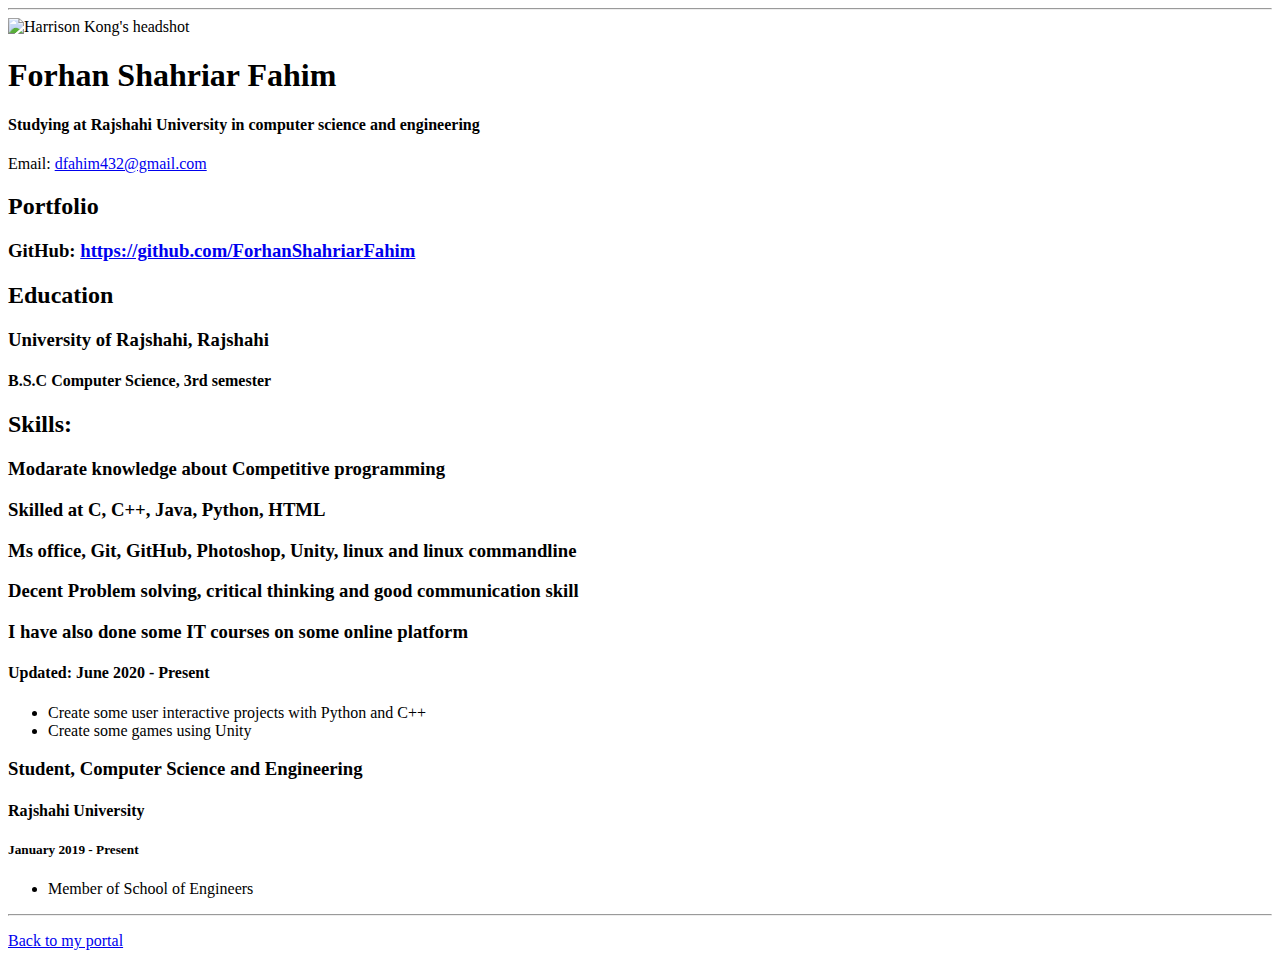
==== resume.html @ 5ffe120a "Add files via upload" ====
<!doctype html>

<!-- this is a comment for human! -->

<html lang="en">

  <header>
    <title>Forhan Shahriar Fahim's Resume</title>
    <link rel="stylesheet" href="css/master.css">
    <link rel="FaviconIcon" href="favicon.ico" type="image/x-icon">
    <link rel="shortcut" href="favicon.ico" type="image/x-icon">
    <mate name="viewport" content="widht=device-width, initial-scale=1, shrink-to-fit=no">
    <mate name="name" content = "Forhan shahriar Fahim's Portal">
    <mate name="robots" content="noindex, nofollow">
  </header>

  <body>
    <hr>

    <img src="images/headshot.jpg" alt="Harrison Kong's headshot" width="20%">

    <h1>Forhan Shahriar Fahim</h1>
    <h4>Studying at Rajshahi University in computer science and engineering</h4>

    <p>Email: <a href="mailto:dfahim432@gmail.com" target="_blank">dfahim432@gmail.com</a></p>
    <!-- don't post physical address, personal phone number or other personal information on the web! -->

    <h2>Portfolio</h2>
      <h3>GitHub: <a href="https://github.com/ForhanShahriarFahim" target="_blank">https://github.com/ForhanShahriarFahim</a></h3>
      <!--<h3>Linked In: <a href="https//:www.linkedin.com/in/forhan-shahriar-fahim-9b5047179/" target="_blank">https://www.linkedin.com/in/forhan-shahriar-fahim-9b5047179/</a></h3>-->
    <h2>Education</h2>

    <h3>University of Rajshahi, Rajshahi</h3>
    <h4>B.S.C Computer Science, 3rd semester</h4>

    <h2>Skills:</h2>
    <h3>Modarate knowledge about Competitive programming</h3>
    <h3>Skilled at C, C++, Java, Python, HTML</h3>
    <h3>Ms office, Git, GitHub, Photoshop, Unity, linux and linux commandline</h3>
    <h3>Decent Problem solving, critical thinking and good communication skill </li>
    <h3>I have also done some IT courses on some online platform</h3>
    <h4>Updated: June 2020 - Present</h4>
     <ul>
        <li>Create some user interactive projects with Python and C++</li>
        <li>Create some games using Unity</li>
        <!--<li>Teach students worldwide</li>-->
      </ul>

    <h3>Student, Computer Science and Engineering</h3>
    <h4>Rajshahi University</h4>
    <h5>January 2019 - Present</h5>
      <ul>
        <li>Member of School of Engineers</li>
        <!--<li></li>-->
      </ul>
  </body>

  <footer>
  <hr>
  <p><a href="index.html">Back to my portal</a><p>
  </footer>

</html>
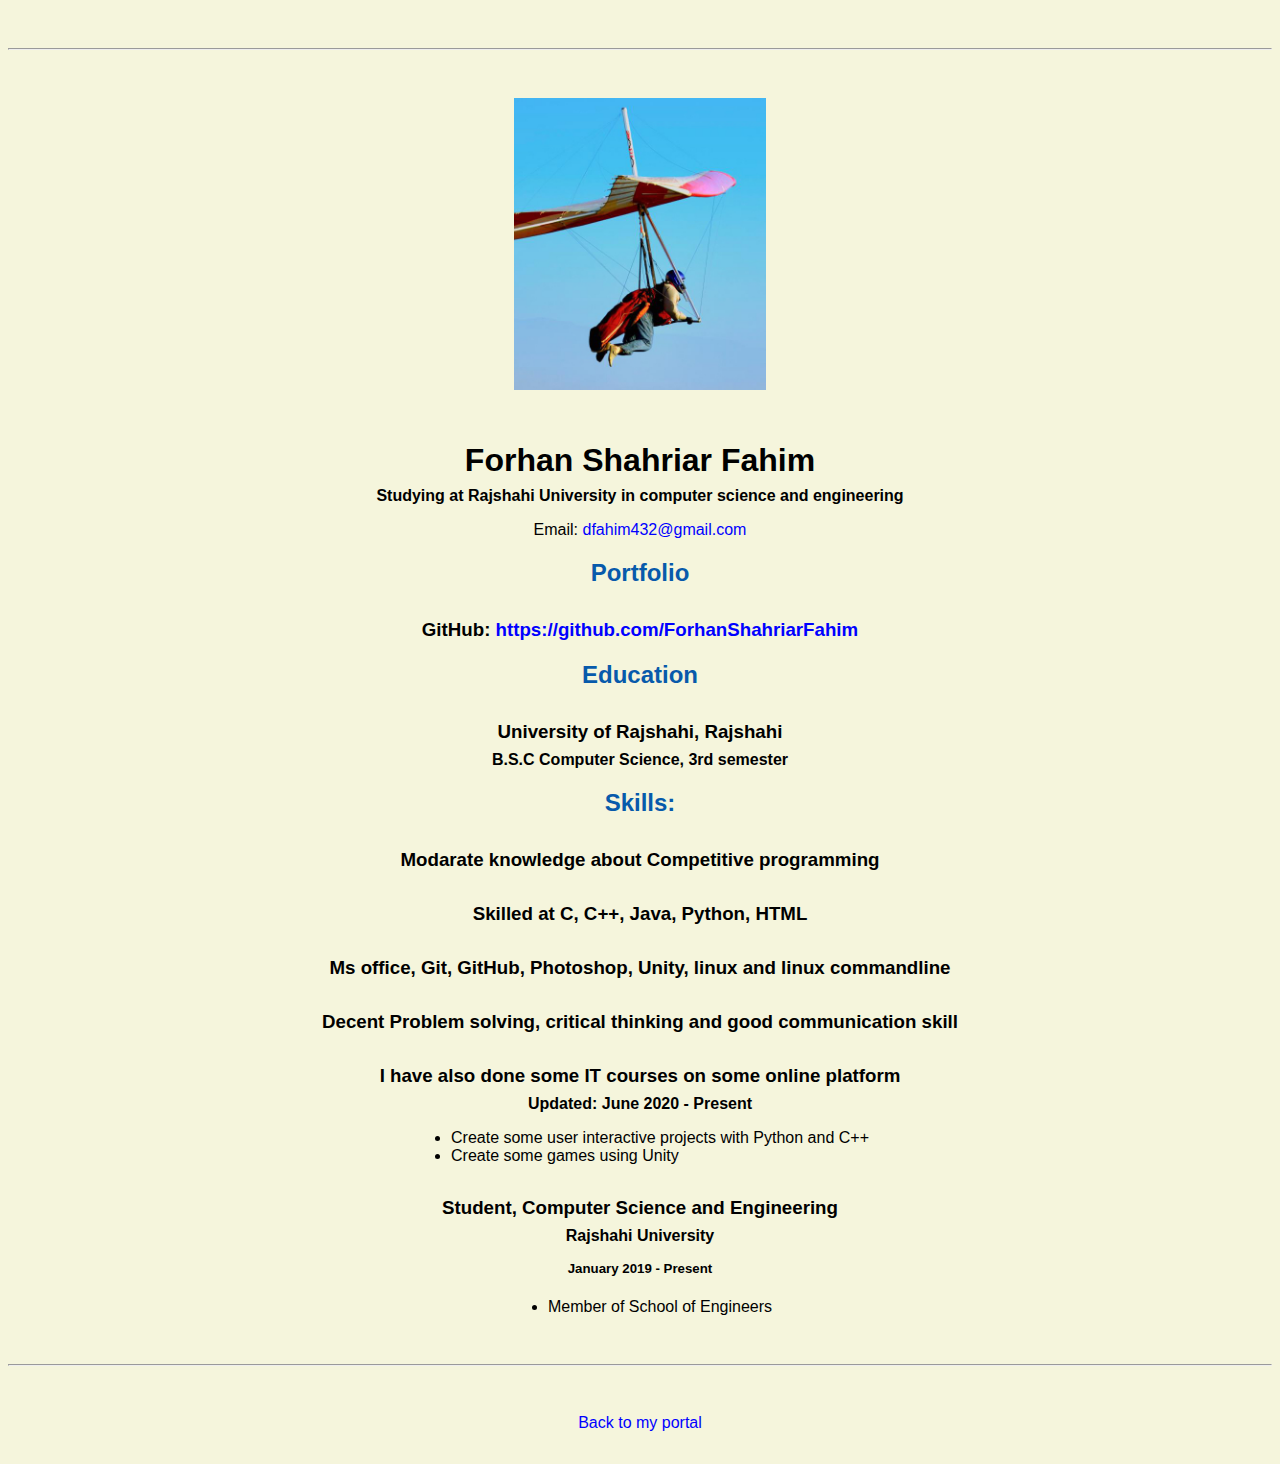
==== commit 839098ff: "Update resume.html" ====
--- a/resume.html
+++ b/resume.html
@@ -11,7 +11,7 @@
     <link rel="shortcut" href="favicon.ico" type="image/x-icon">
     <mate name="viewport" content="widht=device-width, initial-scale=1, shrink-to-fit=no">
     <mate name="name" content = "Forhan shahriar Fahim's Portal">
-    <mate name="robots" content="noindex, nofollow">
+    <!--<mate name="robots" content="noindex, nofollow">-->
   </header>
 
   <body>
--- a/css/master.css
+++ b/css/master.css
@@ -0,0 +1,72 @@
+/* Cascading stylesheet for the website */
+
+/* Text inside these asterisks and slashes are comments for human */
+
+  a {
+    color: blue;
+    /* set the text color to blue here */
+    text-decoration: none; /* This means we do not want hyperlinks to be underlined */
+  }
+
+  a:hover {
+    color: red;
+    /* set the text color to red here */
+    text-decoration: none; /* This means we do not want hyperlinks to be underlined */
+  }
+
+  body {
+    background-color: beige;
+    color: black;
+    font-family: Arial, Helvetica, sans-serif;
+    text-align: center;
+    /* set the background color here */
+    /* set the text color to black here */
+    /* set the font here */
+    /* set the text alignment here */
+   }
+
+  footer {
+    margin-top: 2rem;
+    margin-bottom: 2rem;
+  }
+
+  h1 {
+    margin-bottom: 0.5rem;
+    margin-top: 3rem;
+   }
+
+  h2 {
+    color: #075AAB;
+
+    mergin-bottom: 2.5rem;
+    mergine-top: 2.5rem;
+    /* set the text color of to #075AAB here */
+
+    /* set both the bottom margin and top margin to 2.5rem here */
+   }
+
+  h3 {
+    margin-bottom: 0;
+    margin-top: 2rem;
+  }
+
+  h4 {
+    margin-bottom: 1rem;
+    margin-top: 0.5rem;
+  }
+
+  h5 {
+    margin-top: 0.5rem;
+  }
+
+  hr {
+    margin-bottom: 3rem;
+    margin-top: 3rem;
+  }
+
+  /* this controls how the bullet points in the resume page looks */
+  ul {
+    display: table;
+    margin: 0 auto;
+    text-align: left;
+  }
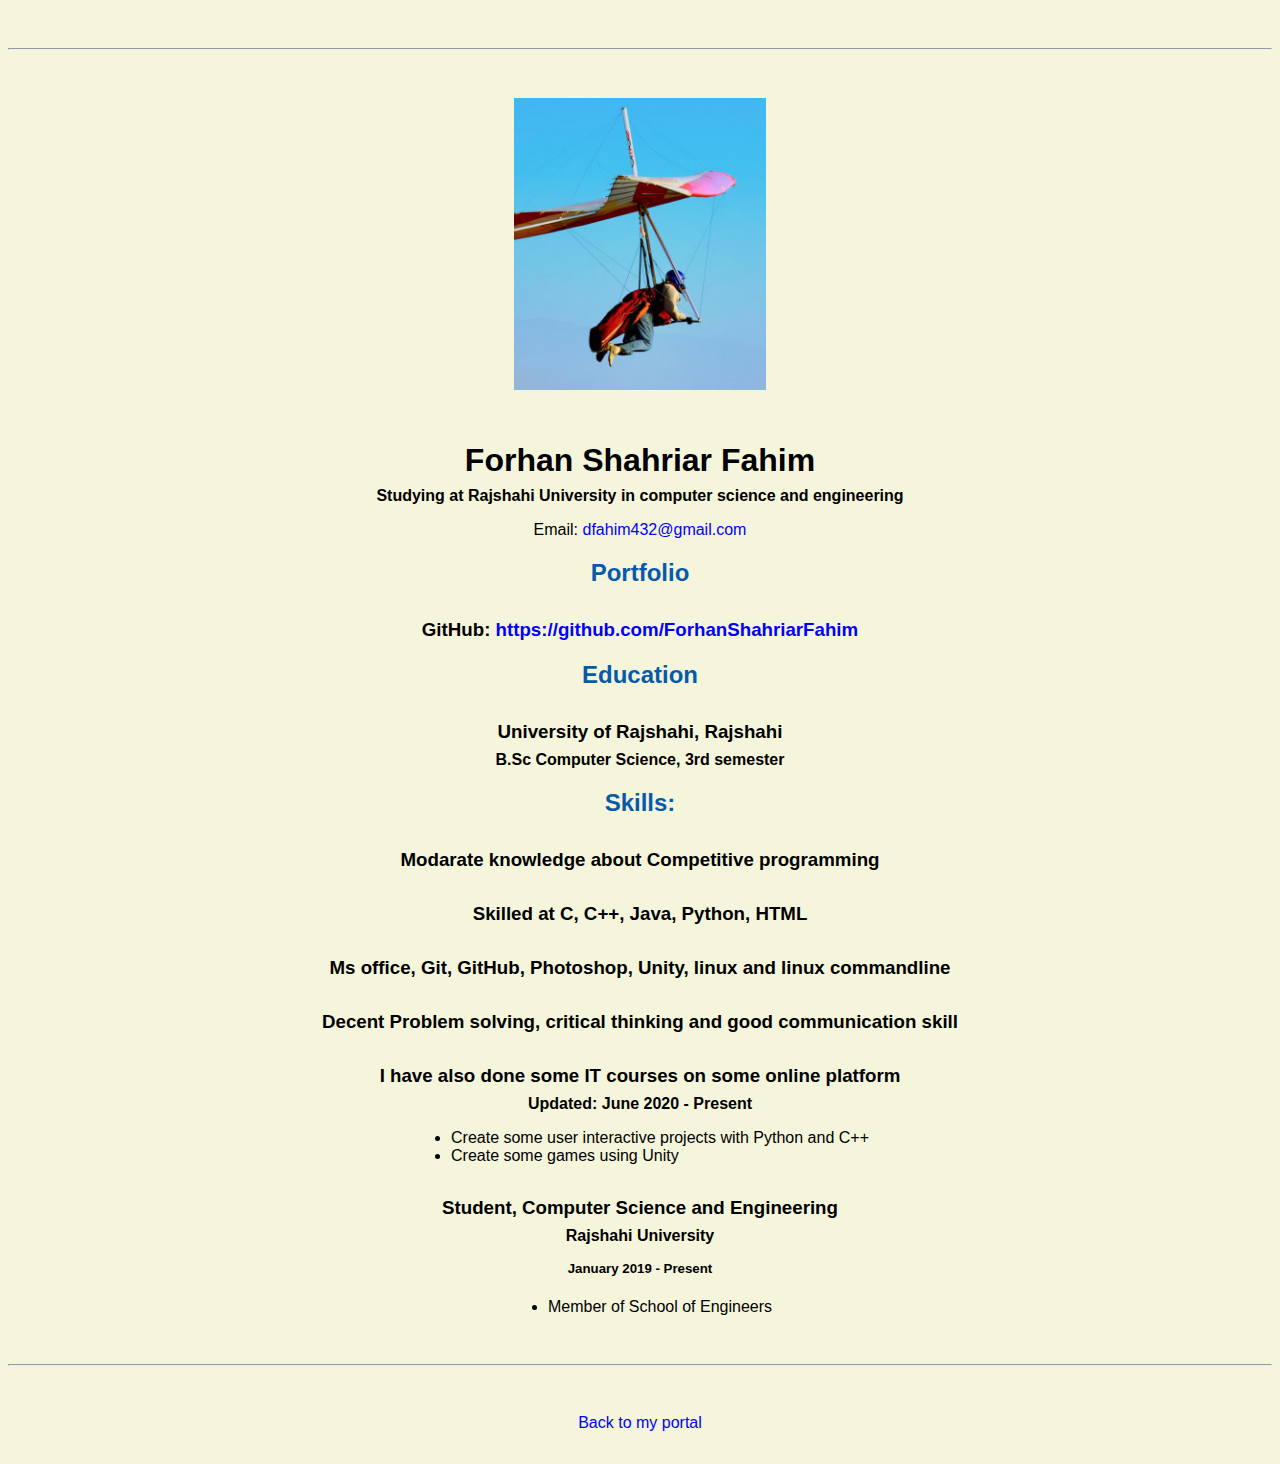
==== commit d77e4132: "Update resume.html" ====
--- a/resume.html
+++ b/resume.html
@@ -31,7 +31,7 @@
     <h2>Education</h2>
 
     <h3>University of Rajshahi, Rajshahi</h3>
-    <h4>B.S.C Computer Science, 3rd semester</h4>
+    <h4>B.Sc Computer Science, 3rd semester</h4>
 
     <h2>Skills:</h2>
     <h3>Modarate knowledge about Competitive programming</h3>
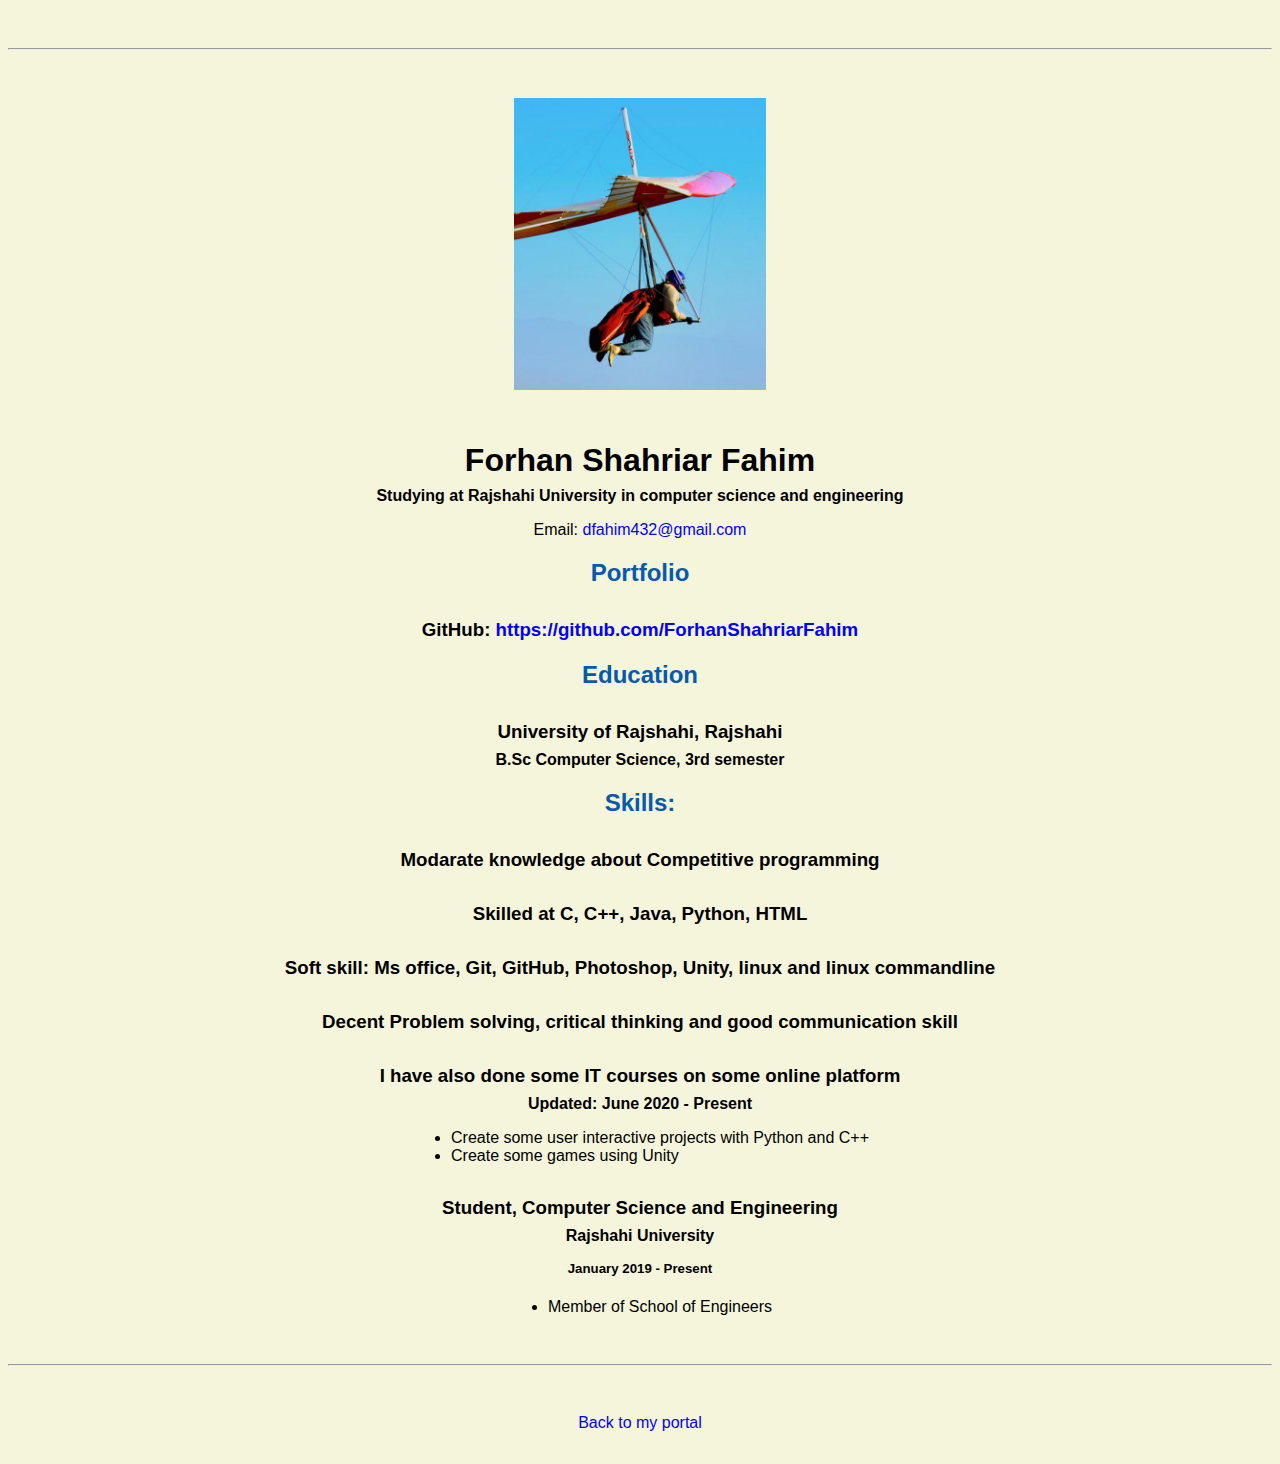
==== commit ec6dcc0e: "Update resume.html" ====
--- a/resume.html
+++ b/resume.html
@@ -36,7 +36,7 @@
     <h2>Skills:</h2>
     <h3>Modarate knowledge about Competitive programming</h3>
     <h3>Skilled at C, C++, Java, Python, HTML</h3>
-    <h3>Ms office, Git, GitHub, Photoshop, Unity, linux and linux commandline</h3>
+    <h3>Soft skill: Ms office, Git, GitHub, Photoshop, Unity, linux and linux commandline</h3>
     <h3>Decent Problem solving, critical thinking and good communication skill </li>
     <h3>I have also done some IT courses on some online platform</h3>
     <h4>Updated: June 2020 - Present</h4>
